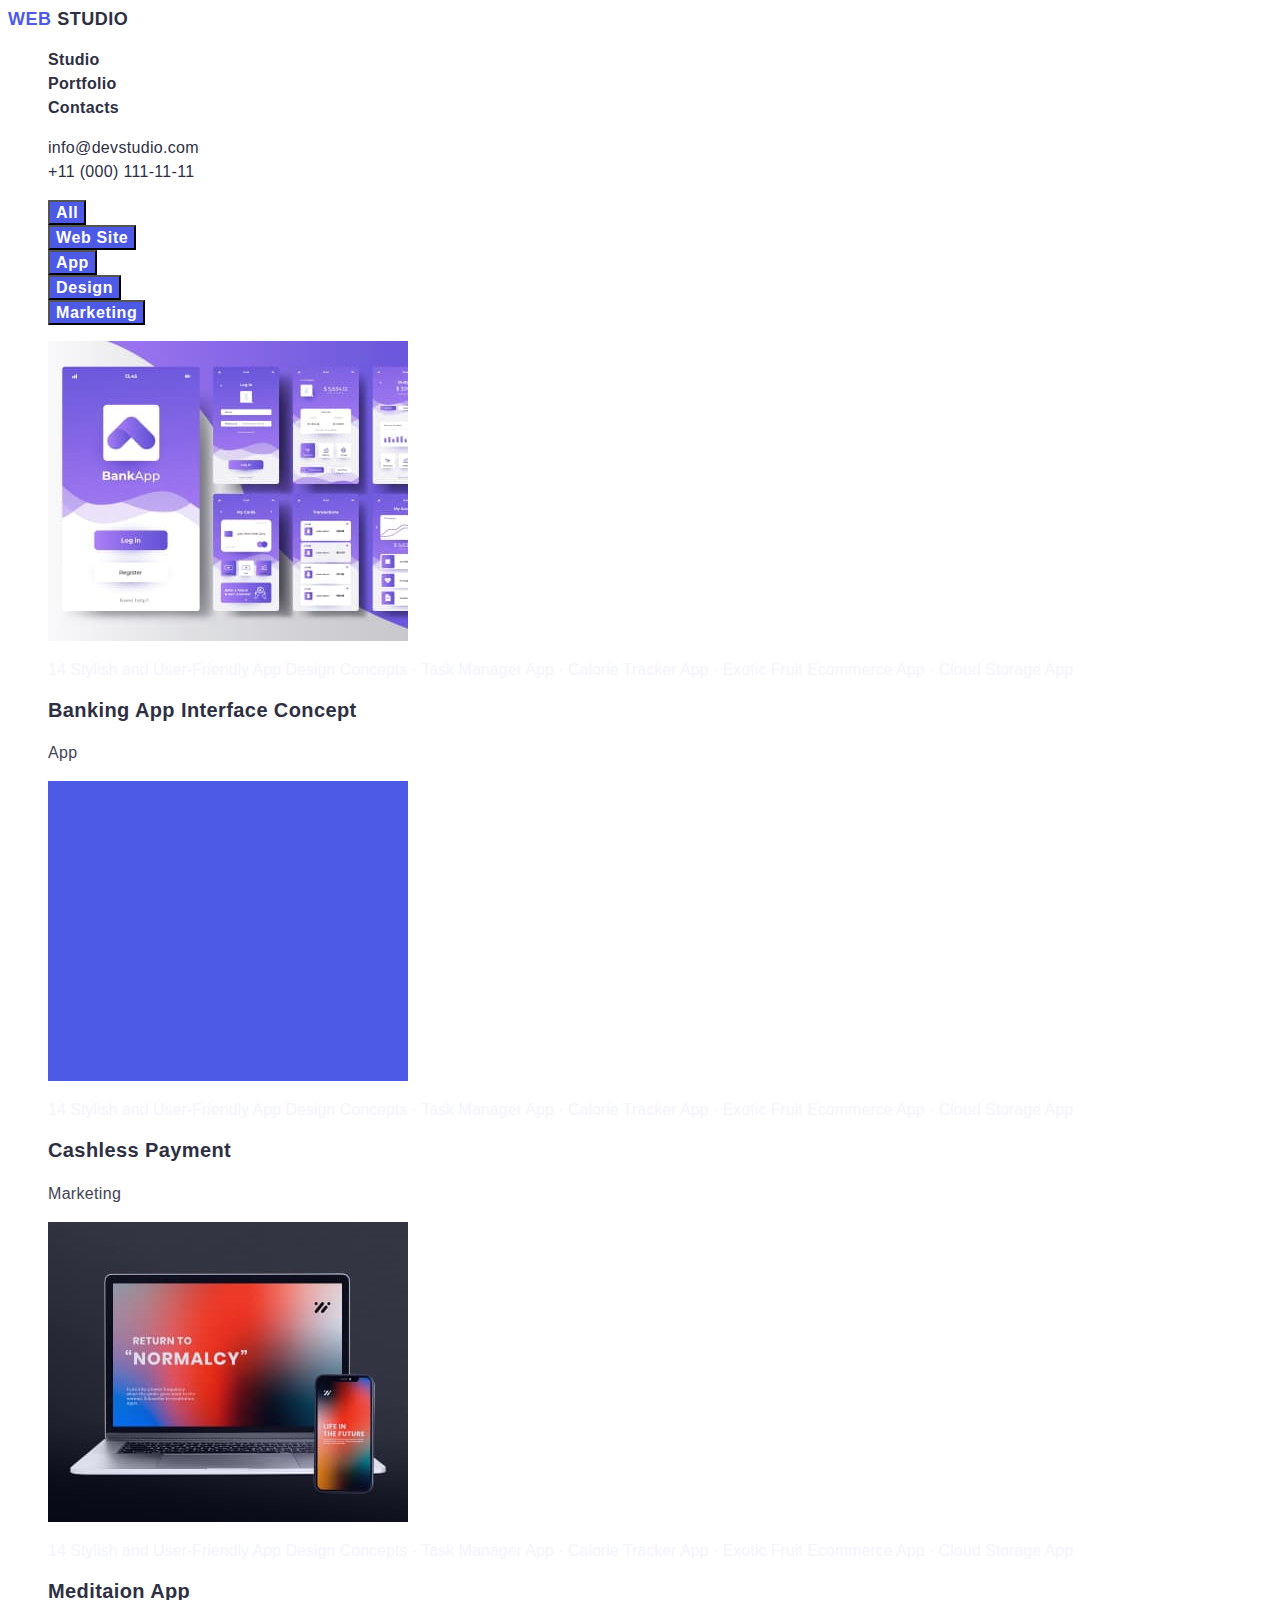
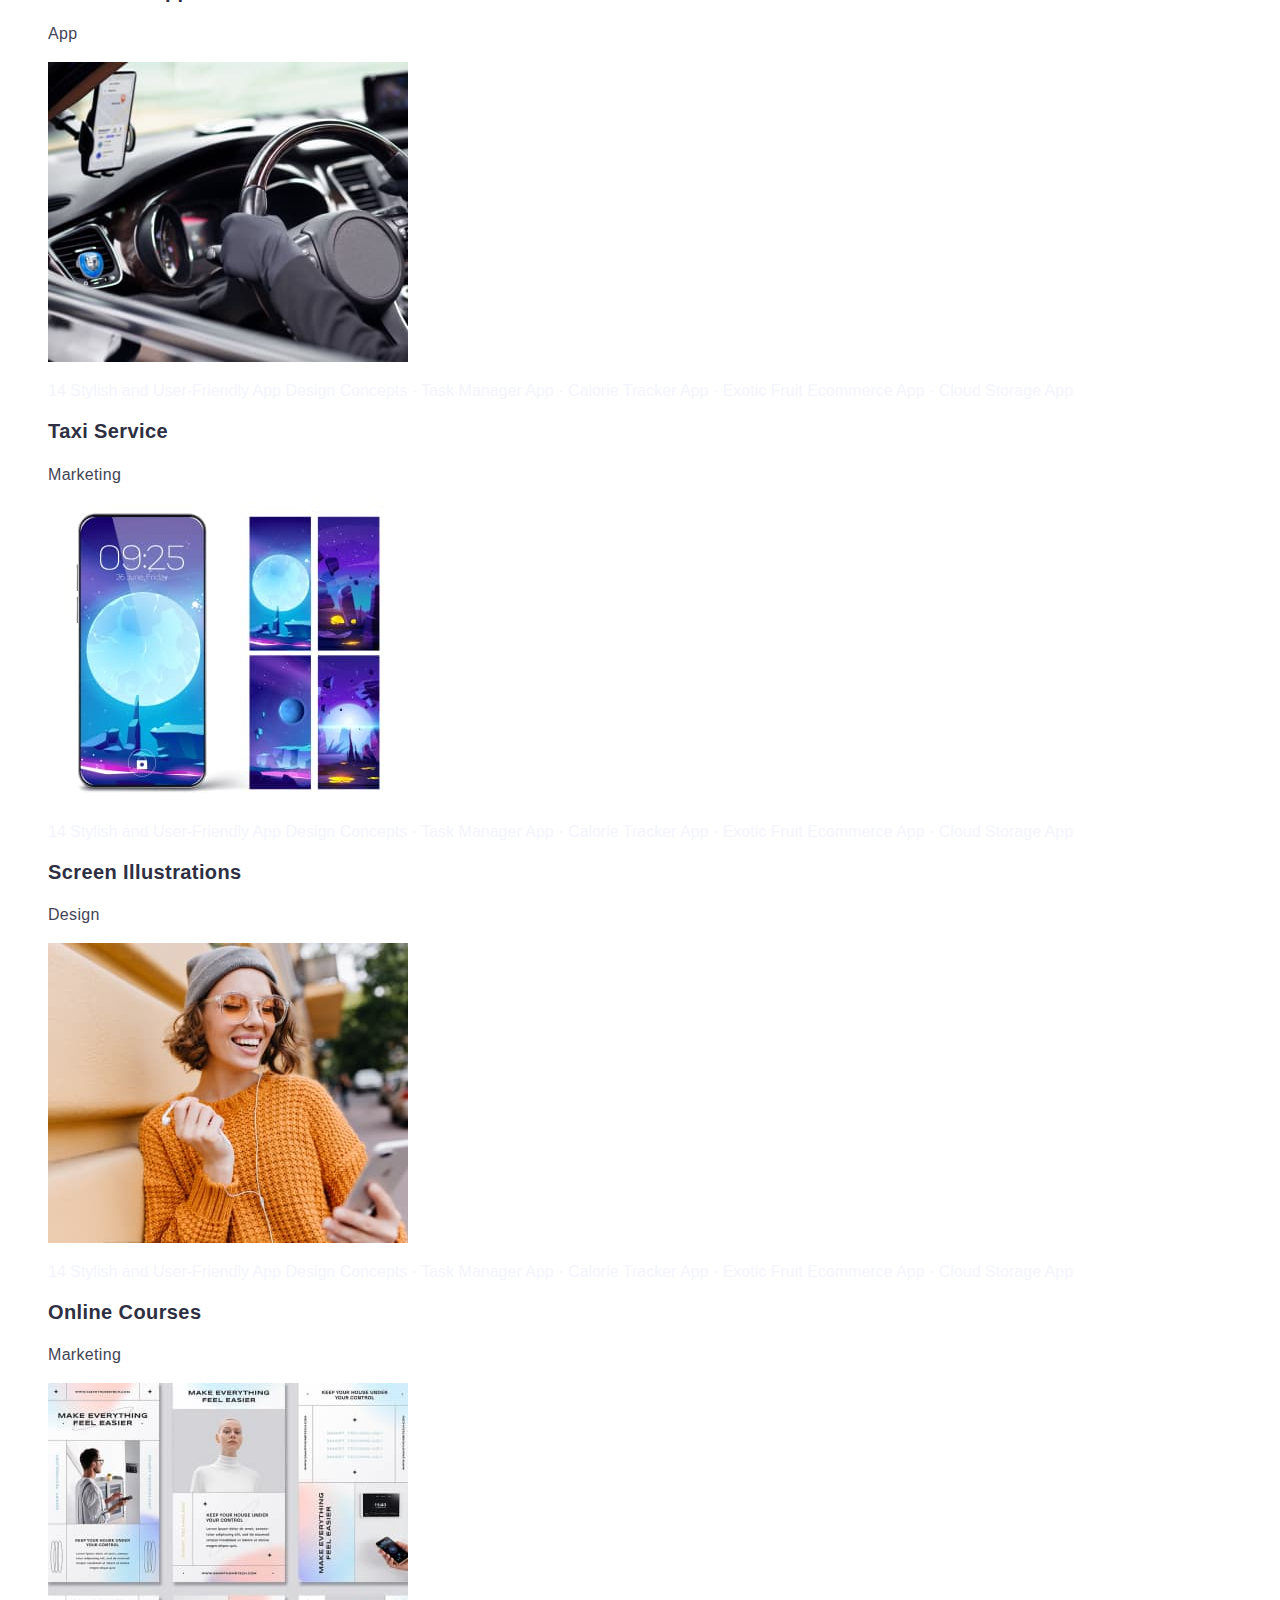
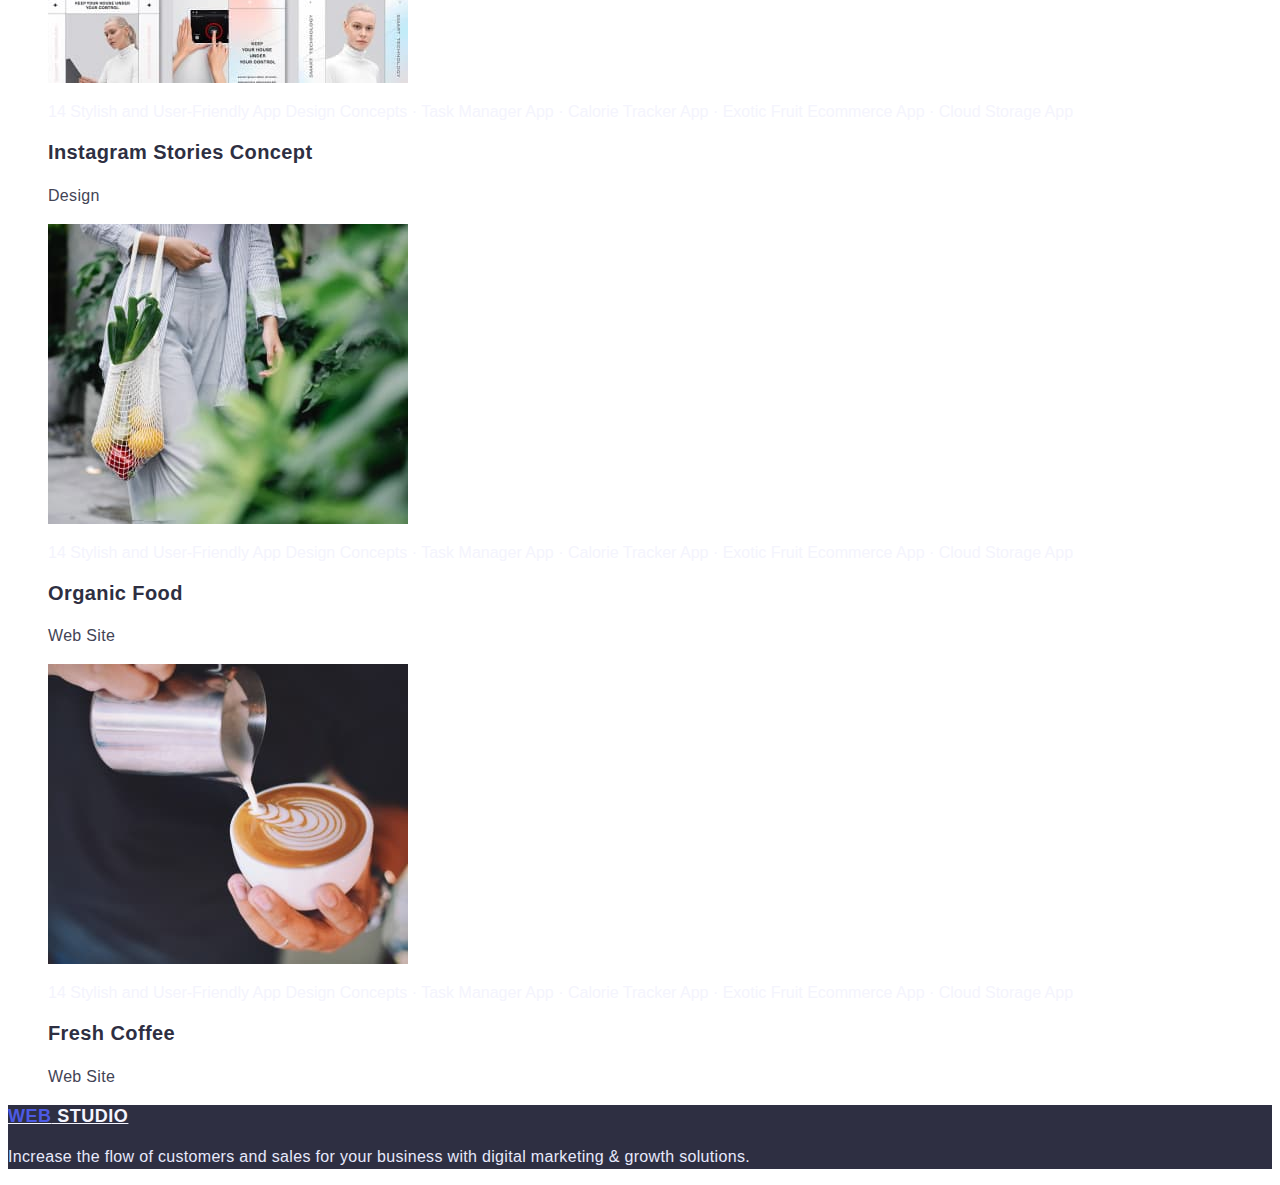
==== portfolio.html @ 0944dae3 "Portfolio+css" ====
<!DOCTYPE html>
<html lang="en">
  <head>
    <meta charset="UTF-8" />
    <meta http-equiv="X-UA-Compatible" content="IE=edge" />
    <meta name="viewport" content="width=device-width, initial-scale=1.0" />
    <title>Portfolio</title>
    <link rel="stylesheet" href="css/styles.css" />
  </head>
  <body>
    <!-- navigation -->
    <header class="page-header">
      <nav class="page-nav">
        <a class="logotype link" href="./index.html"
          ><span class="logo-color">WEB</span> STUDIO</a
        >

        <ul class="menu list">
          <li class="menu-item">
            <!-- <a class="menu-link link" href="./index.html" target="_blank">Studio</a> -->
            <a class="menu-link link" href="./index.html">Studio</a>
          </li>
          <li class="menu-item">
            <a class="menu-link link" href="./portfolio.html">Portfolio</a>
          </li>
          <li class="menu-item">
            <a class="menu-link link" href="">Contacts</a>
          </li>
        </ul>
      </nav>

      <ul class="contakts list">
        <li class="contakt-item">
          <a class="contakt-link link" href="mailto:info@devstudio.com"
            >info@devstudio.com</a
          >
        </li>
        <li class="contakt-item">
          <a class="contakt-link link" href="tel:+110001111111"
            >+11 (000) 111-11-11</a
          >
        </li>
      </ul>
    </header>

    <main>
      <!-- button -->
      <div>
        <h1 hidden>Portfolio</h1>
        <ul class="menu list">
          <li>
            <button class="modal-btn" type="button">All</button>
          </li>
          <li>
            <button class="modal-btn" type="button">Web Site</button>
          </li>
          <li>
            <button class="modal-btn" type="button">App</button>
          </li>
          <li>
            <button class="modal-btn" type="button">Design</button>
          </li>
          <li>
            <button class="modal-btn" type="button">Marketing</button>
          </li>
        </ul>
      </div>

      <!-- portfolio -->
      <section class="portfolio">
        <ul class="portfolio-list list">
          <li>
            <img
              src="./images/portfolio/banking-up.jpg"
              alt="Banking App Interface Concept"
              width="360"
              height="300"
            />
            <p class="back-fone-text">
              14 Stylish and User-Friendly App Design Concepts · Task Manager
              App · Calorie Tracker App · Exotic Fruit Ecommerce App · Cloud
              Storage App
            </p>
            <h3 class="description-title">Banking App Interface Concept</h3>
            <p class="description-text">App</p>
          </li>
          <li>
            <img
              src="./images/portfolio/cashless-pay.jpg"
              alt="Cashless Payment"
              width="360"
              height="300"
            />
            <p class="back-fone-text">
              14 Stylish and User-Friendly App Design Concepts · Task Manager
              App · Calorie Tracker App · Exotic Fruit Ecommerce App · Cloud
              Storage App
            </p>
            <h3 class="description-title">Cashless Payment</h3>
            <p class="description-text">Marketing</p>
          </li>
          <li>
            <img
              src="./images/portfolio/meditaion-ap.jpg"
              alt="Meditaion App"
              width="360"
              height="300"
            />
            <p class="back-fone-text">
              14 Stylish and User-Friendly App Design Concepts · Task Manager
              App · Calorie Tracker App · Exotic Fruit Ecommerce App · Cloud
              Storage App
            </p>
            <h3 class="description-title">Meditaion App</h3>
            <p class="description-text">App</p>
          </li>
          <li>
            <img
              src="./images/portfolio/taxi.jpg"
              alt="Taxi Service"
              width="360"
              height="300"
            />
            <p class="back-fone-text">
              14 Stylish and User-Friendly App Design Concepts · Task Manager
              App · Calorie Tracker App · Exotic Fruit Ecommerce App · Cloud
              Storage App
            </p>
            <h3 class="description-title">Taxi Service</h3>
            <p class="description-text">Marketing</p>
          </li>
          <li>
            <img
              src="./images/portfolio/scrin-illustrations.jpg"
              alt="Screen Illustrations"
              width="360"
              height="300"
            />
            <p class="back-fone-text">
              14 Stylish and User-Friendly App Design Concepts · Task Manager
              App · Calorie Tracker App · Exotic Fruit Ecommerce App · Cloud
              Storage App
            </p>
            <h3 class="description-title">Screen Illustrations</h3>
            <p class="description-text">Design</p>
          </li>
          <li>
            <img
              src="./images/portfolio/online-courses.jpg"
              alt="Online Courses"
              width="360"
              height="300"
            />
            <p class="back-fone-text">
              14 Stylish and User-Friendly App Design Concepts · Task Manager
              App · Calorie Tracker App · Exotic Fruit Ecommerce App · Cloud
              Storage App
            </p>
            <h3 class="description-title">Online Courses</h3>
            <p class="description-text">Marketing</p>
          </li>
          <li>
            <img
              src="./images/portfolio/instgeam.jpg"
              alt="Instagram Stories Concept"
              width="360"
              height="300"
            />
            <p class="back-fone-text">
              14 Stylish and User-Friendly App Design Concepts · Task Manager
              App · Calorie Tracker App · Exotic Fruit Ecommerce App · Cloud
              Storage App
            </p>
            <h3 class="description-title">Instagram Stories Concept</h3>
            <p class="description-text">Design</p>
          </li>
          <li>
            <img
              src="./images/portfolio/organic-food.jpg"
              alt="Organic Food"
              width="360"
              height="300"
            />
            <p class="back-fone-text">
              14 Stylish and User-Friendly App Design Concepts · Task Manager
              App · Calorie Tracker App · Exotic Fruit Ecommerce App · Cloud
              Storage App
            </p>
            <h3 class="description-title">Organic Food</h3>
            <p class="description-text">Web Site</p>
          </li>
          <li>
            <img
              src="./images/portfolio/fresh-coffi.jpg"
              alt="Fresh Coffee"
              width="360"
              height="300"
            />
            <p class="back-fone-text">
              14 Stylish and User-Friendly App Design Concepts · Task Manager
              App · Calorie Tracker App · Exotic Fruit Ecommerce App · Cloud
              Storage App
            </p>
            <h3 class="description-title">Fresh Coffee</h3>
            <p class="description-text">Web Site</p>
          </li>
        </ul>
      </section>
    </main>

    <!-- ======footer====== -->
    <footer class="footer">
      <a class="logotype" href="./index.html" target="_blank"
        ><span class="logo-color">WEB</span> STUDIO</a
      >
      <p class="description-text">
        Increase the flow of customers and sales for your business with digital
        marketing & growth solutions.
      </p>
    </footer>
  </body>
</html>
---- css/styles.css ----
:root {
  --background-color-hero: #2e2f42;
  --background-color-footer: #2e2f42;
}

/* --------Общие правила body -------*/

body {
  font-family: "Montserrat", sans-serif;
  font-family: "Raleway", sans-serif;
  font-family: "Roboto", sans-serif;
  color: #2e2f42;
}
/* -------------------------------------- */

/* -----Сброс свойств STUDIO & PORTFOLIO---- */
.list {
  list-style: none; /*сброс точки в списках*/
}

.link {
  text-decoration: none; /*сброс подчеркивания*/
}
/* ----------------------------------------- */

/* -----header STUDIO & PORTFOLIO------ */

.logotype {
  /* font-family: 'Raleway', sans-serif; */
  /* font-style: normal; */
  font-weight: 800;
  font-size: 18px;
  line-height: 1.33;
  /* align-items: center; */
  letter-spacing: 0.03em;
  color: #2e2f42;
  text-transform: uppercase;
  /* text-decoration: none; */
}

.logo-color {
  color: #4d5ae5;
}

/* -------portfolio------ */
.menu-link {
  /* font-family: 'Roboto', sans-serif; */
  /* font-style: normal; */
  font-weight: 600;
  font-size: 16px;
  line-height: 1.5;
  letter-spacing: 0.02em;
  color: #2e2f42;
}

.menu-link:hover,
.menu-link:focus {
  color: #4d5ae5;
  /* color: red; */
}

.contakt-link {
  /* font-family: 'Roboto', sans-serif; */
  /* font-style: normal; */
  font-weight: 400;
  font-size: 16px;
  line-height: 24px;
  letter-spacing: 0.02em;
  color: #2e2f42;
}

.contakt-link:hover,
.contakt-link:focus {
  color: #4d5ae5;
  /* color: red; */
}

/* end-----header STUDIO & PORTFOLIO----end-- */

/* -----Загальні стилі STUDIO & PORTFOLIO------ */
/* common ruls for STUDIO & PORTFOLIO */

.main-title {
  /* font-family: 'Roboto', sans-serif; */
  /* font-style: normal; */
  font-weight: 600;
  font-size: 56px;
  line-height: 1.07;
  /* text-align: center; */
  letter-spacing: 0.02em;
  color: #ffffff;
}

.secondery-title {
  /* font-family: 'Roboto', sans-serif; */
  /* font-style: normal; */
  font-weight: 600;
  font-size: 36px;
  line-height: 1.11;
  /* identical to box height, or 111% */
  /* text-align: center; */
  letter-spacing: 0.02em;
  text-transform: capitalize;
}

.description-title {
  /* font-family: 'Roboto', sans-serif; */
  /* font-style: normal; */
  font-weight: 600;
  font-size: 20px;
  line-height: 1.12;
  /* identical to box height, or 120% */
  letter-spacing: 0.02em;
  /* color: #2E2F42; */
}

.description-text {
  /* font-family: 'Roboto', sans-serif; */
  /* font-style: normal; */
  font-weight: 400;
  font-size: 16px;
  line-height: 1.5;
  /* or 150% */
  letter-spacing: 0.02em;
  color: #434455;
}

.modal-btn {
  /* font-family: 'Roboto', sans-serif; */
  /* font-style: normal; */
  font-weight: 600;
  font-size: 16px;
  line-height: 1.19;
  /* display: flex; */
  align-items: center;
  letter-spacing: 0.04em;
  color: #ffffff;
  cursor: pointer;
  background-color: #4d5ae5;
}

.modal-btn:hover,
.modal-btn:focus {
  background-color: #404bbf;
}

/* end==================================end */

/* -------  STUDIO only-----------*/

.hero {
  /* background-color: #2E2F42; */
  background-color: var(--background-color-hero);
}

.our-team-section {
  background-color: #f4f4fd;
}
/* end--------------------------- */

/* -------  Portfolio only-----------*/
.back-fone-text {
  color: #f4f4fd;
}
/* -------  Portfolio only-----------*/

/* ----footer-STUDIO & PORTFOLIO------- */

.footer {
  background-color: var(--background-color-footer);
}

/* наслідує з description-text */
.footer .description-text {
  /* font-family: 'Roboto', sans-serif; */
  /* font-style: normal; */
  /* font-weight: 400; */
  /* font-size: 16px; */
  /* line-height: 1.5; */
  /* or 150% */
  /* letter-spacing: 0.02em; */
  color: #e7e9fc;
}

.footer .logotype {
  color: #f4f4fd;
}
/* end==================================end */
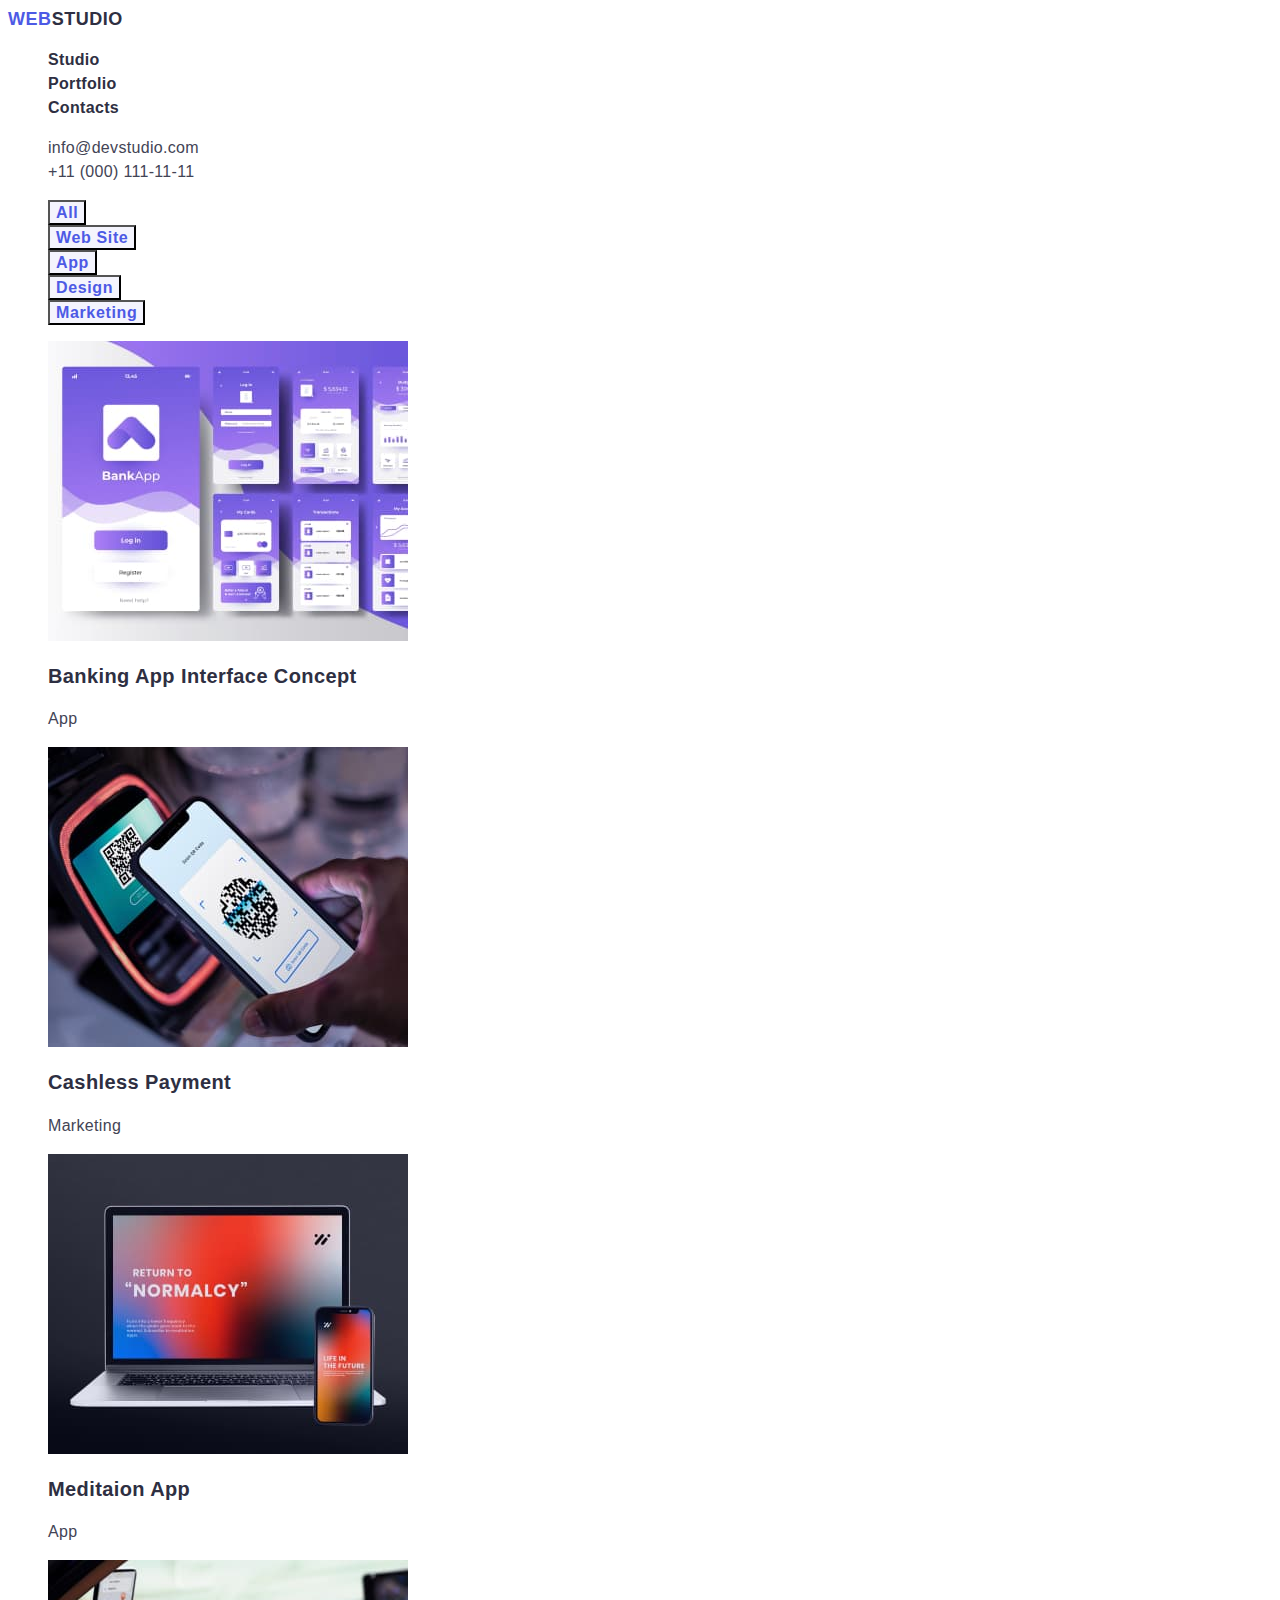
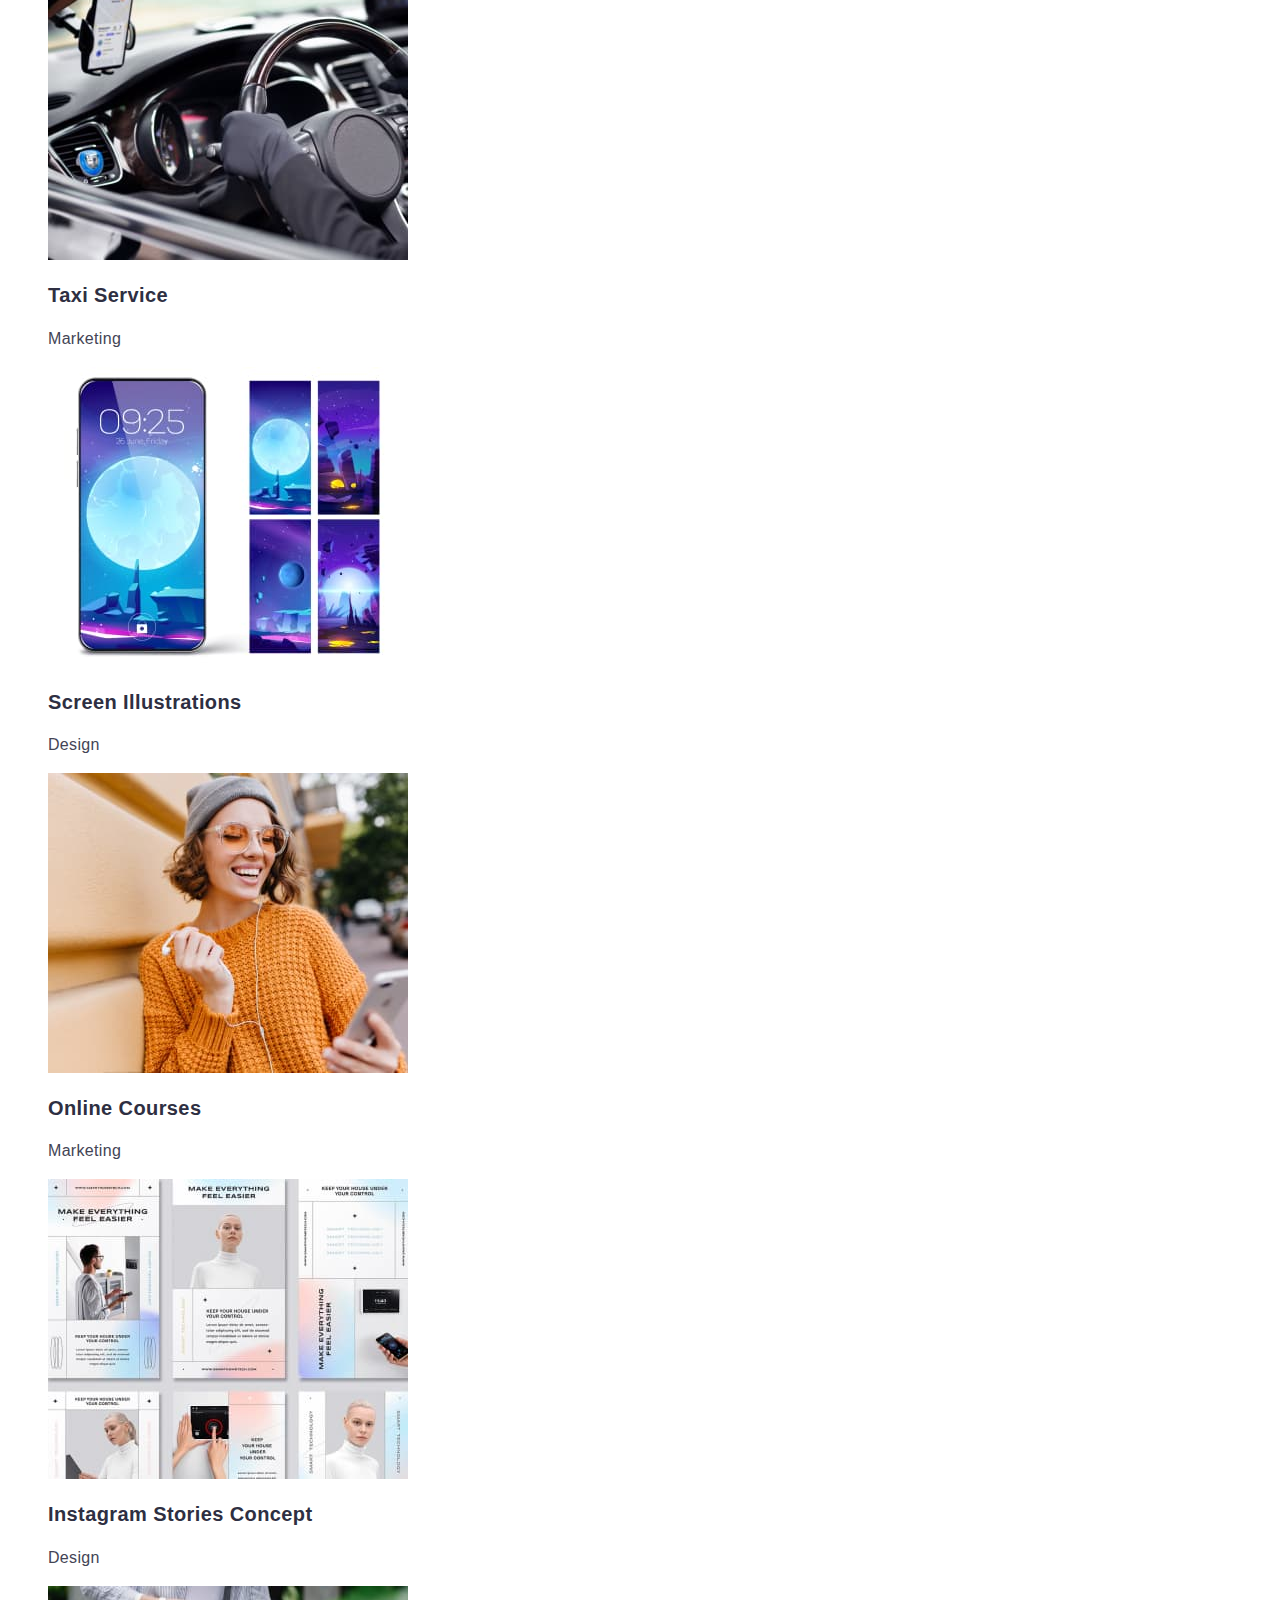
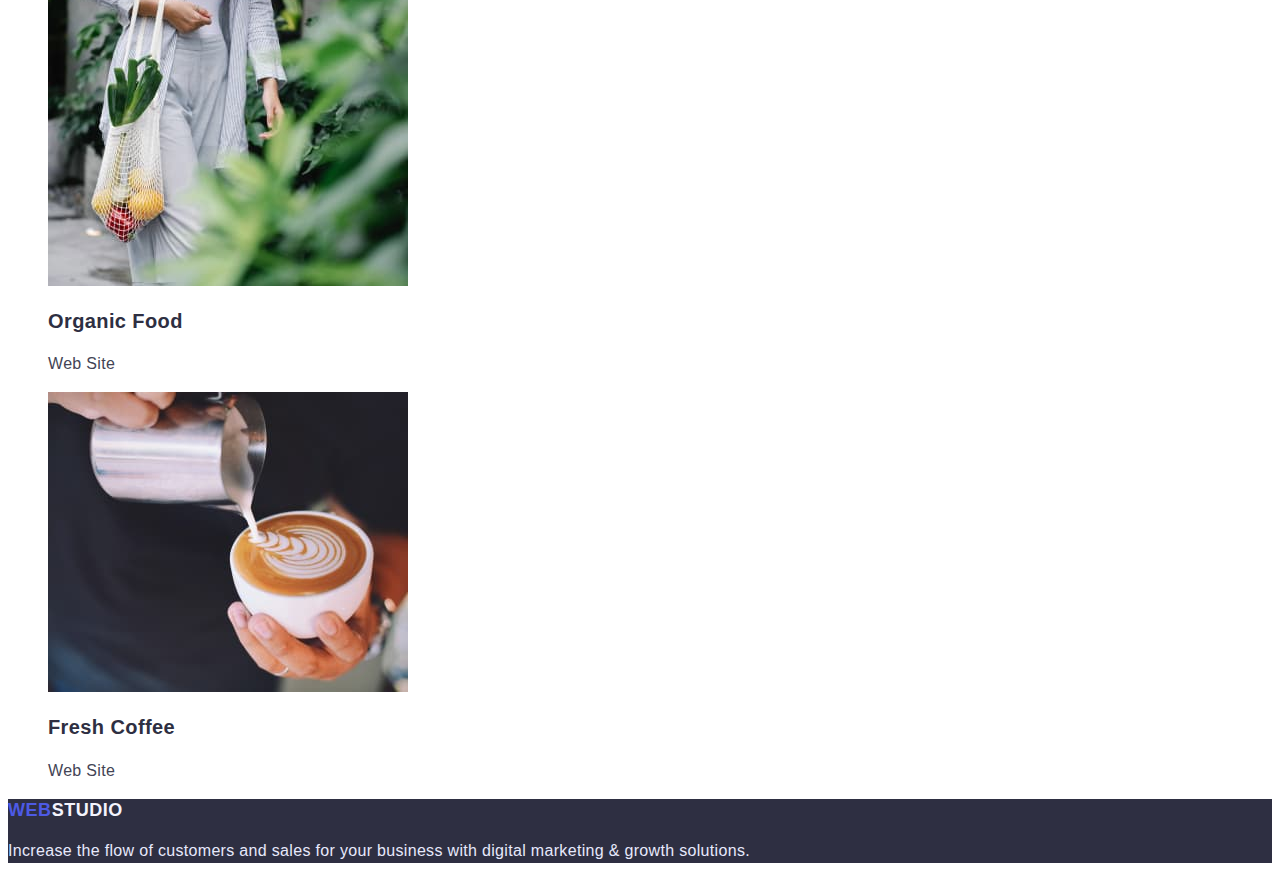
==== commit bb0f954d: "Correct HW2" ====
--- a/portfolio.html
+++ b/portfolio.html
@@ -12,7 +12,7 @@
     <header class="page-header">
       <nav class="page-nav">
         <a class="logotype link" href="./index.html"
-          ><span class="logo-color">WEB</span> STUDIO</a
+          ><span class="logo-color">WEB</span>STUDIO</a
         >
 
         <ul class="menu list">
@@ -44,9 +44,10 @@
     </header>
 
     <main>
-      <!-- button -->
-      <div>
-        <h1 hidden>Portfolio</h1>
+      <section class="portfolio">
+        <h1 class="visually-hidden">Portfolio</h1>
+
+        <!-- buttons -->
         <ul class="menu list">
           <li>
             <button class="modal-btn" type="button">All</button>
@@ -64,10 +65,8 @@
             <button class="modal-btn" type="button">Marketing</button>
           </li>
         </ul>
-      </div>
 
-      <!-- portfolio -->
-      <section class="portfolio">
+        <!-- portfolio -->
         <ul class="portfolio-list list">
           <li>
             <img
@@ -76,11 +75,6 @@
               width="360"
               height="300"
             />
-            <p class="back-fone-text">
-              14 Stylish and User-Friendly App Design Concepts · Task Manager
-              App · Calorie Tracker App · Exotic Fruit Ecommerce App · Cloud
-              Storage App
-            </p>
             <h3 class="description-title">Banking App Interface Concept</h3>
             <p class="description-text">App</p>
           </li>
@@ -91,11 +85,6 @@
               width="360"
               height="300"
             />
-            <p class="back-fone-text">
-              14 Stylish and User-Friendly App Design Concepts · Task Manager
-              App · Calorie Tracker App · Exotic Fruit Ecommerce App · Cloud
-              Storage App
-            </p>
             <h3 class="description-title">Cashless Payment</h3>
             <p class="description-text">Marketing</p>
           </li>
@@ -106,11 +95,6 @@
               width="360"
               height="300"
             />
-            <p class="back-fone-text">
-              14 Stylish and User-Friendly App Design Concepts · Task Manager
-              App · Calorie Tracker App · Exotic Fruit Ecommerce App · Cloud
-              Storage App
-            </p>
             <h3 class="description-title">Meditaion App</h3>
             <p class="description-text">App</p>
           </li>
@@ -121,11 +105,6 @@
               width="360"
               height="300"
             />
-            <p class="back-fone-text">
-              14 Stylish and User-Friendly App Design Concepts · Task Manager
-              App · Calorie Tracker App · Exotic Fruit Ecommerce App · Cloud
-              Storage App
-            </p>
             <h3 class="description-title">Taxi Service</h3>
             <p class="description-text">Marketing</p>
           </li>
@@ -136,11 +115,6 @@
               width="360"
               height="300"
             />
-            <p class="back-fone-text">
-              14 Stylish and User-Friendly App Design Concepts · Task Manager
-              App · Calorie Tracker App · Exotic Fruit Ecommerce App · Cloud
-              Storage App
-            </p>
             <h3 class="description-title">Screen Illustrations</h3>
             <p class="description-text">Design</p>
           </li>
@@ -151,11 +125,6 @@
               width="360"
               height="300"
             />
-            <p class="back-fone-text">
-              14 Stylish and User-Friendly App Design Concepts · Task Manager
-              App · Calorie Tracker App · Exotic Fruit Ecommerce App · Cloud
-              Storage App
-            </p>
             <h3 class="description-title">Online Courses</h3>
             <p class="description-text">Marketing</p>
           </li>
@@ -166,11 +135,6 @@
               width="360"
               height="300"
             />
-            <p class="back-fone-text">
-              14 Stylish and User-Friendly App Design Concepts · Task Manager
-              App · Calorie Tracker App · Exotic Fruit Ecommerce App · Cloud
-              Storage App
-            </p>
             <h3 class="description-title">Instagram Stories Concept</h3>
             <p class="description-text">Design</p>
           </li>
@@ -181,11 +145,6 @@
               width="360"
               height="300"
             />
-            <p class="back-fone-text">
-              14 Stylish and User-Friendly App Design Concepts · Task Manager
-              App · Calorie Tracker App · Exotic Fruit Ecommerce App · Cloud
-              Storage App
-            </p>
             <h3 class="description-title">Organic Food</h3>
             <p class="description-text">Web Site</p>
           </li>
@@ -196,11 +155,6 @@
               width="360"
               height="300"
             />
-            <p class="back-fone-text">
-              14 Stylish and User-Friendly App Design Concepts · Task Manager
-              App · Calorie Tracker App · Exotic Fruit Ecommerce App · Cloud
-              Storage App
-            </p>
             <h3 class="description-title">Fresh Coffee</h3>
             <p class="description-text">Web Site</p>
           </li>
@@ -210,8 +164,8 @@
 
     <!-- ======footer====== -->
     <footer class="footer">
-      <a class="logotype" href="./index.html" target="_blank"
-        ><span class="logo-color">WEB</span> STUDIO</a
+      <a class="logotype link" href="./index.html" target="_blank"
+        ><span class="logo-color">WEB</span>STUDIO</a
       >
       <p class="description-text">
         Increase the flow of customers and sales for your business with digital
--- a/css/styles.css
+++ b/css/styles.css
@@ -1,183 +1,193 @@
 :root {
-  --background-color-hero: #2e2f42;
-  --background-color-footer: #2e2f42;
+  --main-color:             #2e2f42;
+  --main-title-color:       #ffffff;
+  --color-description-text: #434455;
+  --btn-color:              #f4f4fd;
+  --secondery-color:        #4d5ae5;
+  /* --btn-backgr-color:       #f4f4fd; */
+  /* --btn-color-hover:        #f4f4fd; */
+  
+
+  /* --menu-color-hover:    #4d5ae5;
+  --first-leter-logo-color: #4d5ae5;
+  --btn-backgr-color-hover: #4d5ae5;
+  --btn-color:              #4d5ae5; */
+  
+
 }
 
 /* --------Общие правила body -------*/
 
 body {
-  font-family: "Montserrat", sans-serif;
-  font-family: "Raleway", sans-serif;
   font-family: "Roboto", sans-serif;
-  color: #2e2f42;
+  font-style: normal;
+  /* color: #2e2f42; */
+  color: var(--main-color);
 }
-/* -------------------------------------- */
+/* end---------------------------------- */
 
 /* -----Сброс свойств STUDIO & PORTFOLIO---- */
 .list {
   list-style: none; /*сброс точки в списках*/
 }
-
 .link {
   text-decoration: none; /*сброс подчеркивания*/
 }
-/* ----------------------------------------- */
+/* end------------------------------------ */
+
+/* -----спрятать загловок PORTFOLIO---- */
+.visually-hidden {
+  position: absolute;
+  white-space: nowrap;
+  width: 1px;
+  height: 1px;
+  overflow: hidden;
+  border: 0;
+  padding: 0;
+  clip: rect(0 0 0 0);
+  clip-path: inset(50%);
+  margin: -1px;
+}
 
 /* -----header STUDIO & PORTFOLIO------ */
 
 .logotype {
-  /* font-family: 'Raleway', sans-serif; */
-  /* font-style: normal; */
+  font-family: "Raleway", sans-serif;
   font-weight: 800;
   font-size: 18px;
   line-height: 1.33;
-  /* align-items: center; */
   letter-spacing: 0.03em;
-  color: #2e2f42;
+  /* color: #2e2f42; */
+  color: var(--main-color);
   text-transform: uppercase;
-  /* text-decoration: none; */
 }
 
 .logo-color {
-  color: #4d5ae5;
+  /* color: #4d5ae5; */
+  color: var(--secondery-color);
 }
 
-/* -------portfolio------ */
 .menu-link {
-  /* font-family: 'Roboto', sans-serif; */
-  /* font-style: normal; */
   font-weight: 600;
   font-size: 16px;
   line-height: 1.5;
   letter-spacing: 0.02em;
-  color: #2e2f42;
+  /* color: #2e2f42; */
+  color: var(--main-color);
 }
 
 .menu-link:hover,
 .menu-link:focus {
-  color: #4d5ae5;
-  /* color: red; */
+  /* color: #4d5ae5; */
+  color: var(--secondery-color);
 }
 
 .contakt-link {
-  /* font-family: 'Roboto', sans-serif; */
-  /* font-style: normal; */
   font-weight: 400;
   font-size: 16px;
-  line-height: 24px;
+  line-height: 1.5;
   letter-spacing: 0.02em;
-  color: #2e2f42;
+  /* color: #434455; */
+  color: var(--color-description-text);
 }
 
 .contakt-link:hover,
 .contakt-link:focus {
-  color: #4d5ae5;
-  /* color: red; */
+  /* color: #4d5ae5; */
+  color: var(--secondery-color);
 }
 
 /* end-----header STUDIO & PORTFOLIO----end-- */
 
 /* -----Загальні стилі STUDIO & PORTFOLIO------ */
-/* common ruls for STUDIO & PORTFOLIO */
 
 .main-title {
-  /* font-family: 'Roboto', sans-serif; */
-  /* font-style: normal; */
   font-weight: 600;
   font-size: 56px;
   line-height: 1.07;
-  /* text-align: center; */
   letter-spacing: 0.02em;
-  color: #ffffff;
+  /* color: #ffffff; */
+  color: var(--main-title-color);
 }
 
 .secondery-title {
-  /* font-family: 'Roboto', sans-serif; */
-  /* font-style: normal; */
   font-weight: 600;
   font-size: 36px;
   line-height: 1.11;
-  /* identical to box height, or 111% */
   /* text-align: center; */
   letter-spacing: 0.02em;
   text-transform: capitalize;
+  /* color: var(--main-color); from body*/
 }
 
 .description-title {
-  /* font-family: 'Roboto', sans-serif; */
-  /* font-style: normal; */
   font-weight: 600;
   font-size: 20px;
   line-height: 1.12;
-  /* identical to box height, or 120% */
   letter-spacing: 0.02em;
-  /* color: #2E2F42; */
+  /* color: var(--main-color); from body*/
 }
 
 .description-text {
-  /* font-family: 'Roboto', sans-serif; */
-  /* font-style: normal; */
   font-weight: 400;
   font-size: 16px;
   line-height: 1.5;
-  /* or 150% */
   letter-spacing: 0.02em;
-  color: #434455;
+  /* color: #434455; */
+  color: var(--color-description-text);
 }
 
 .modal-btn {
-  /* font-family: 'Roboto', sans-serif; */
-  /* font-style: normal; */
+  font-family: "Roboto", sans-serif;
+  font-style: normal;
   font-weight: 600;
   font-size: 16px;
   line-height: 1.19;
   /* display: flex; */
   align-items: center;
   letter-spacing: 0.04em;
-  color: #ffffff;
   cursor: pointer;
-  background-color: #4d5ae5;
+
+  color: var(--secondery-color);
+  background-color: var(--btn-color);
 }
 
 .modal-btn:hover,
 .modal-btn:focus {
-  background-color: #404bbf;
+  color: var(--btn-color);
+  background-color: var(--secondery-color);
 }
-
 /* end==================================end */
 
 /* -------  STUDIO only-----------*/
 
 .hero {
   /* background-color: #2E2F42; */
-  background-color: var(--background-color-hero);
+  background-color: var(--main-color);
 }
-
 .our-team-section {
   background-color: #f4f4fd;
+}
+.our-team-section li {
+  background-color: #ffffff;
 }
 /* end--------------------------- */
 
 /* -------  Portfolio only-----------*/
-.back-fone-text {
-  color: #f4f4fd;
-}
-/* -------  Portfolio only-----------*/
+
+/* end--------------------------- */
 
 /* ----footer-STUDIO & PORTFOLIO------- */
 
 .footer {
-  background-color: var(--background-color-footer);
+  background-color: var(--main-color);
 }
 
 /* наслідує з description-text */
 .footer .description-text {
-  /* font-family: 'Roboto', sans-serif; */
-  /* font-style: normal; */
   /* font-weight: 400; */
   /* font-size: 16px; */
   /* line-height: 1.5; */
-  /* or 150% */
   /* letter-spacing: 0.02em; */
   color: #e7e9fc;
 }
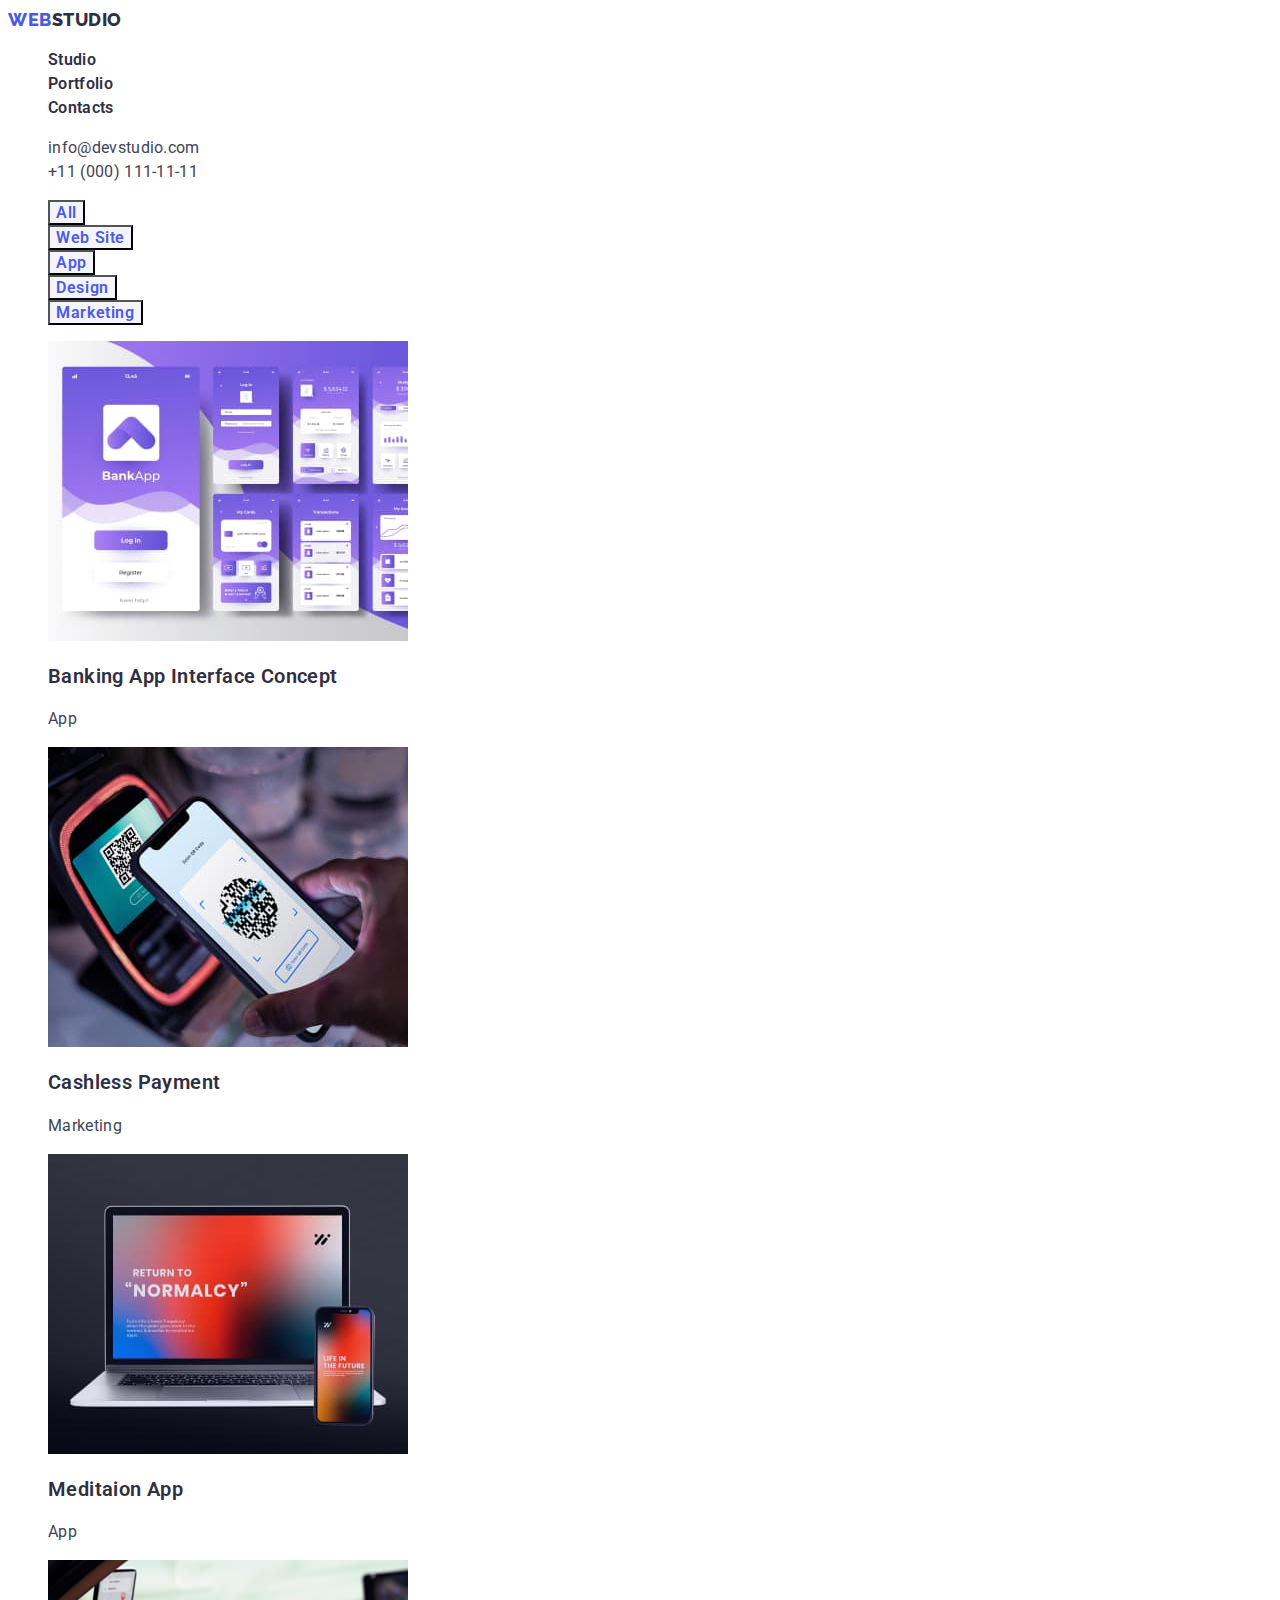
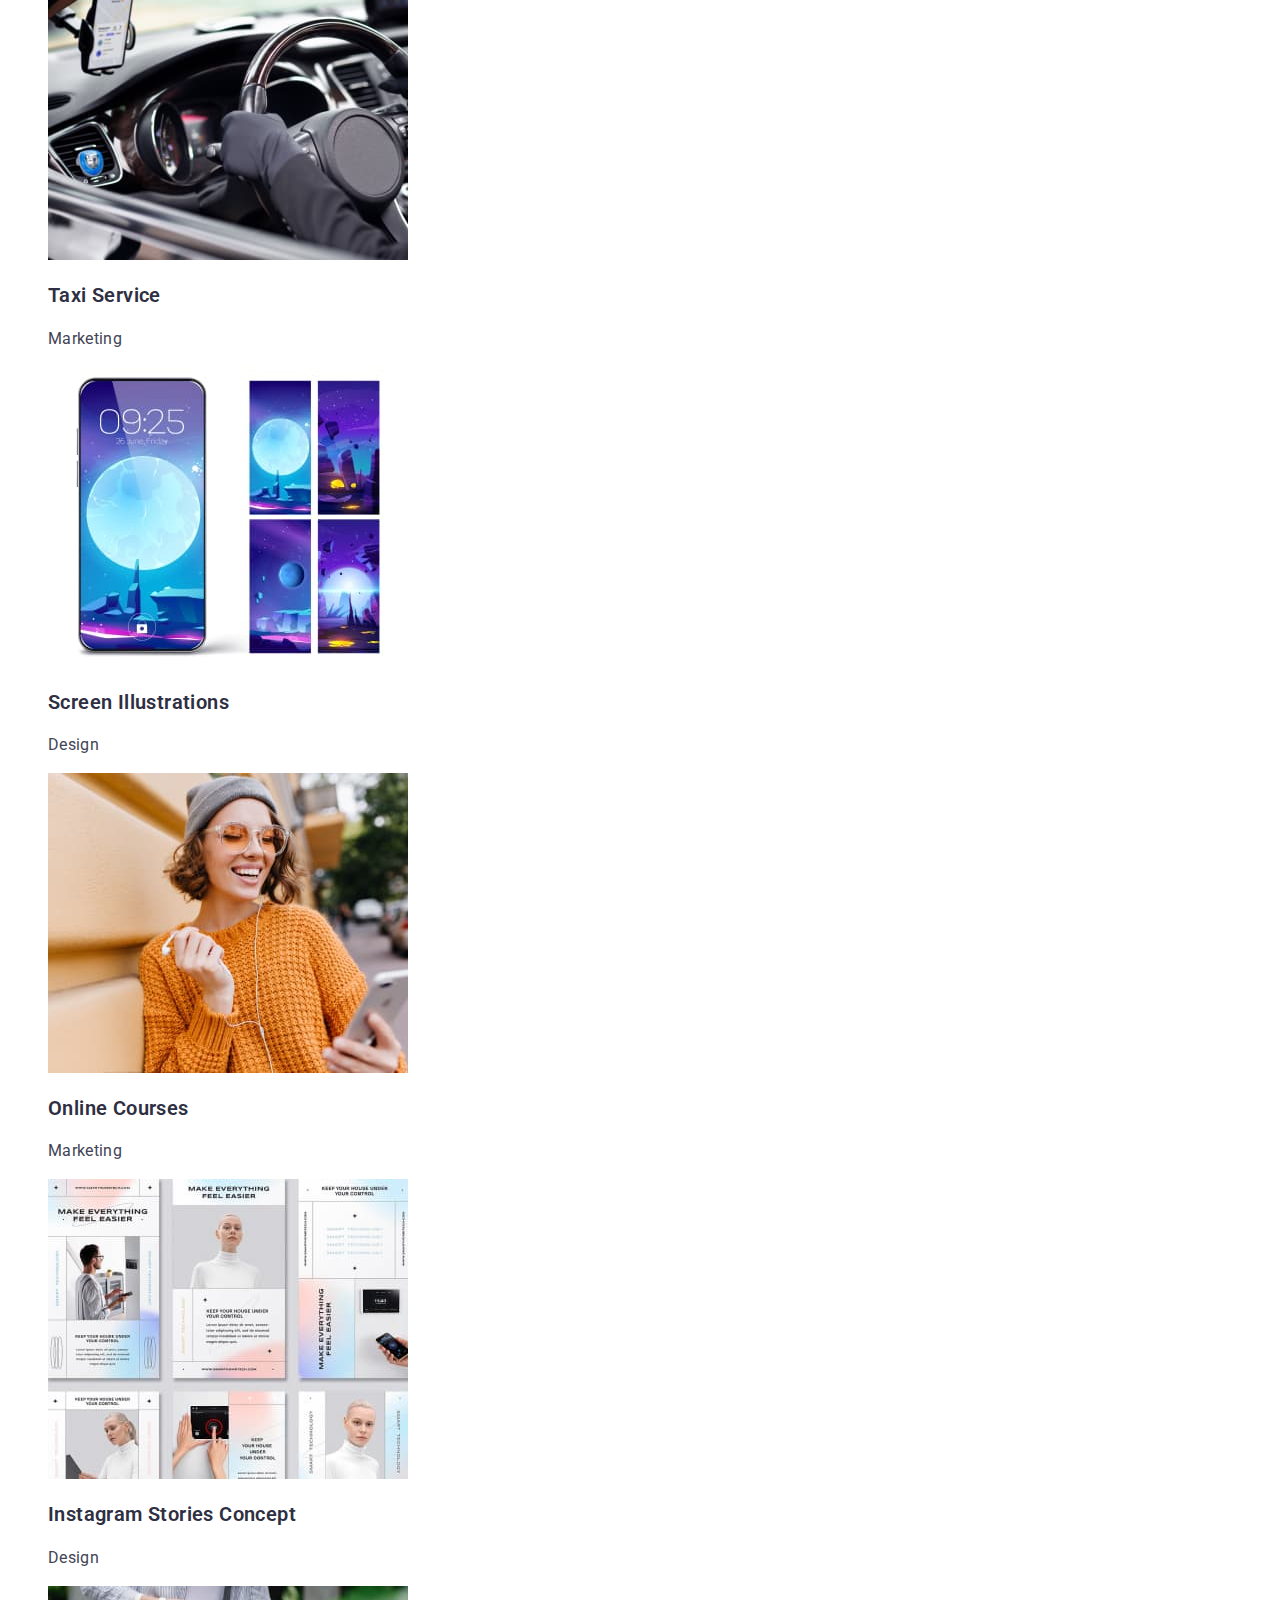
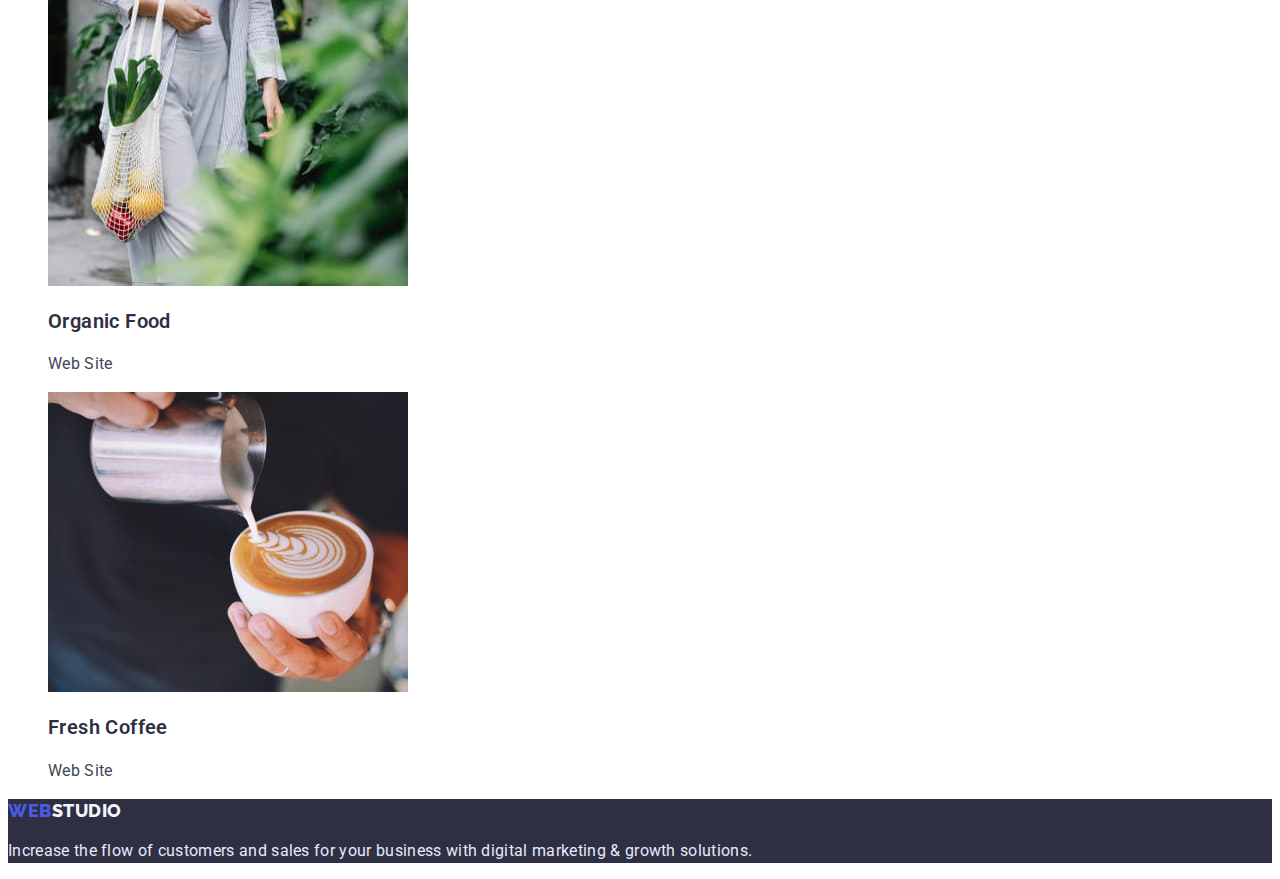
==== commit 17f0bbc0: "correct 2" ====
--- a/portfolio.html
+++ b/portfolio.html
@@ -5,6 +5,14 @@
     <meta http-equiv="X-UA-Compatible" content="IE=edge" />
     <meta name="viewport" content="width=device-width, initial-scale=1.0" />
     <title>Portfolio</title>
+
+    <link rel="preconnect" href="https://fonts.googleapis.com" />
+    <link rel="preconnect" href="https://fonts.gstatic.com" crossorigin />
+    <link
+      href="https://fonts.googleapis.com/css2?family=Raleway:wght@800&family=Roboto:wght@400;500;700;900&display=swap"
+      rel="stylesheet"
+    />
+
     <link rel="stylesheet" href="css/styles.css" />
   </head>
   <body>
@@ -12,7 +20,7 @@
     <header class="page-header">
       <nav class="page-nav">
         <a class="logotype link" href="./index.html"
-          ><span class="logo-color">WEB</span>STUDIO</a
+          ><span class="logo-color">web</span>studio</a
         >
 
         <ul class="menu list">
@@ -165,7 +173,7 @@
     <!-- ======footer====== -->
     <footer class="footer">
       <a class="logotype link" href="./index.html" target="_blank"
-        ><span class="logo-color">WEB</span>STUDIO</a
+        ><span class="logo-color">web</span>studio</a
       >
       <p class="description-text">
         Increase the flow of customers and sales for your business with digital
--- a/css/styles.css
+++ b/css/styles.css
@@ -1,26 +1,23 @@
 :root {
-  --main-color:             #2e2f42;
-  --main-title-color:       #ffffff;
+  --main-color: #2e2f42;
+  --main-title-color: #ffffff;
   --color-description-text: #434455;
-  --btn-color:              #f4f4fd;
-  --secondery-color:        #4d5ae5;
+  --btn-color: #f4f4fd;
+  --secondery-color: #4d5ae5;
   /* --btn-backgr-color:       #f4f4fd; */
   /* --btn-color-hover:        #f4f4fd; */
-  
 
   /* --menu-color-hover:    #4d5ae5;
   --first-leter-logo-color: #4d5ae5;
   --btn-backgr-color-hover: #4d5ae5;
   --btn-color:              #4d5ae5; */
-  
-
 }
 
 /* --------Общие правила body -------*/
 
 body {
   font-family: "Roboto", sans-serif;
-  font-style: normal;
+  /* font-style: normal; */
   /* color: #2e2f42; */
   color: var(--main-color);
 }
@@ -137,6 +134,24 @@
   color: var(--color-description-text);
 }
 
+.hero-btn {
+  font-family: "Roboto";
+  font-style: normal;
+  font-weight: 600;
+  font-size: 16px;
+  line-height: 1.19;
+  /* display: flex; */
+  align-items: center;
+  letter-spacing: 0.04em;
+  color: #ffffff;
+  background-color: #4d5ae5;
+}
+
+.hero-btn:hover,
+.hero-btn:focus {
+  background-color: #404bbf;
+}
+
 .modal-btn {
   font-family: "Roboto", sans-serif;
   font-style: normal;
@@ -171,10 +186,6 @@
 .our-team-section li {
   background-color: #ffffff;
 }
-/* end--------------------------- */
-
-/* -------  Portfolio only-----------*/
-
 /* end--------------------------- */
 
 /* ----footer-STUDIO & PORTFOLIO------- */
